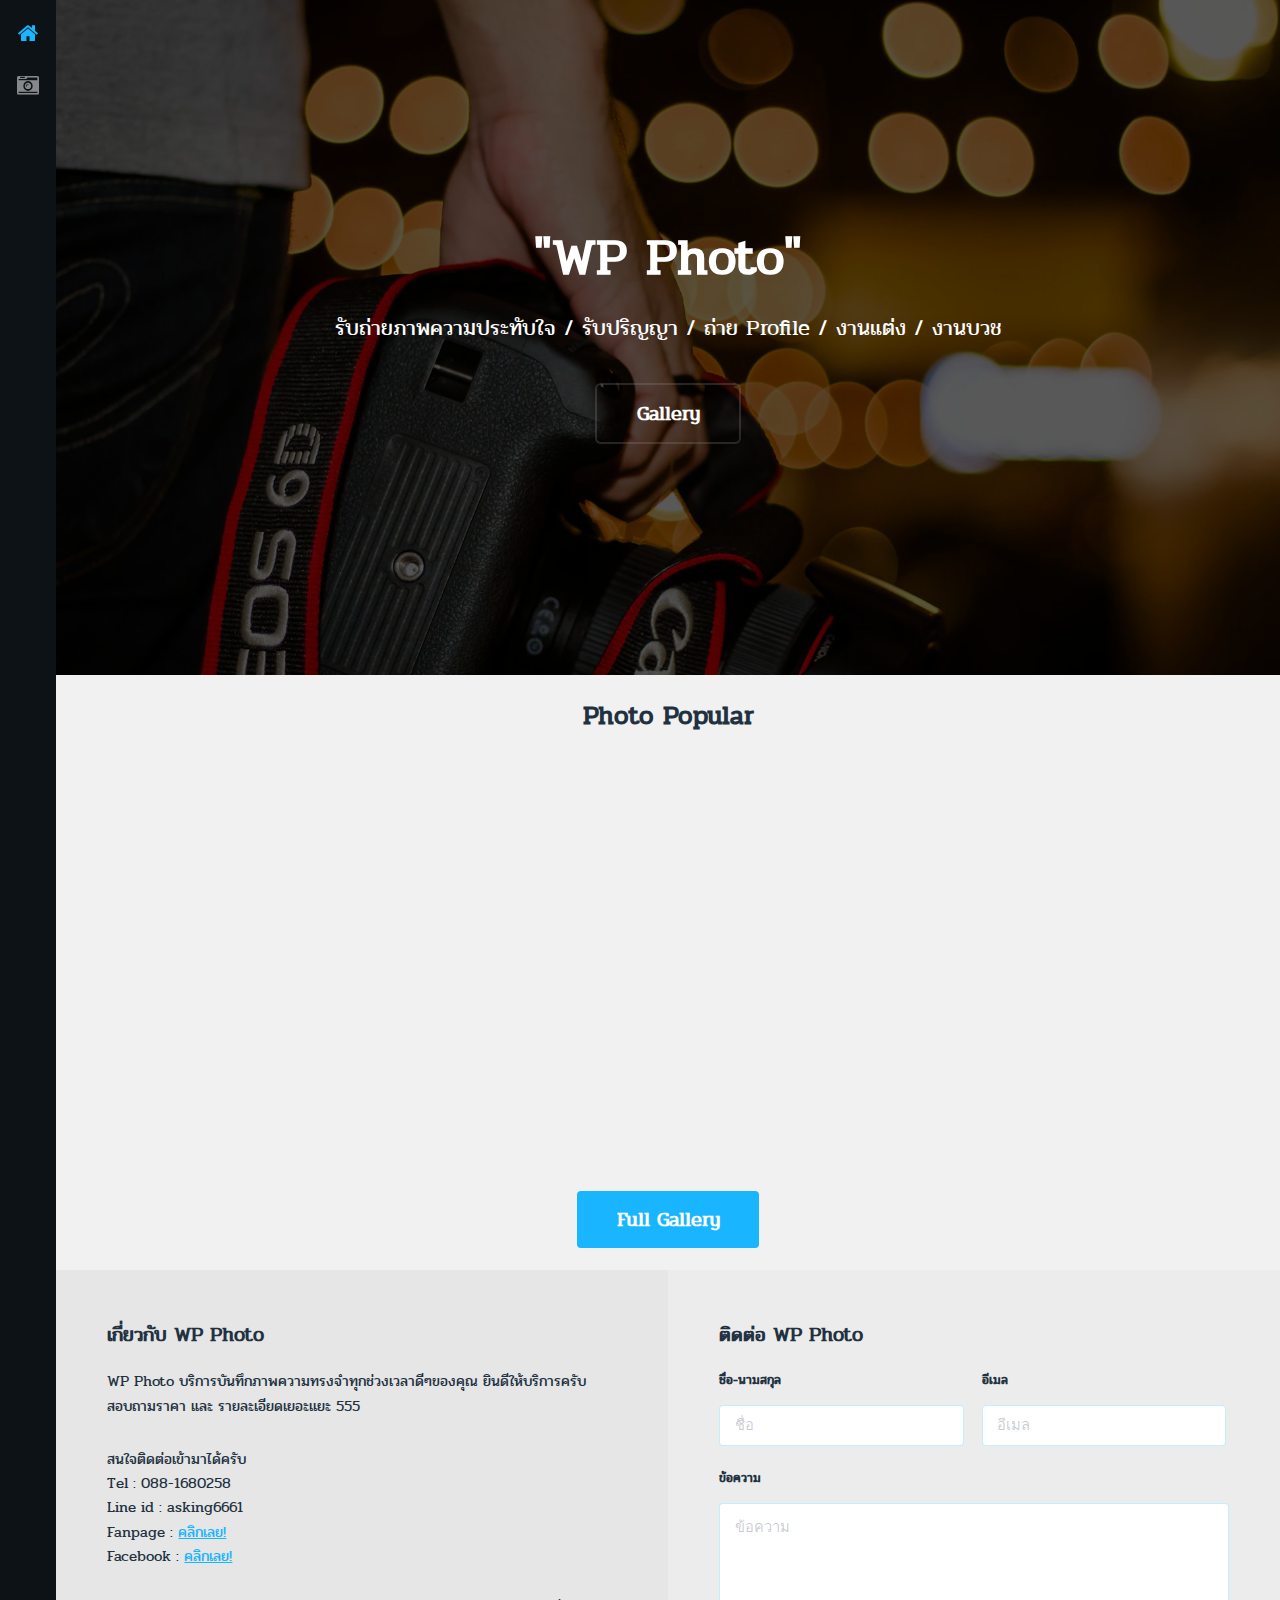
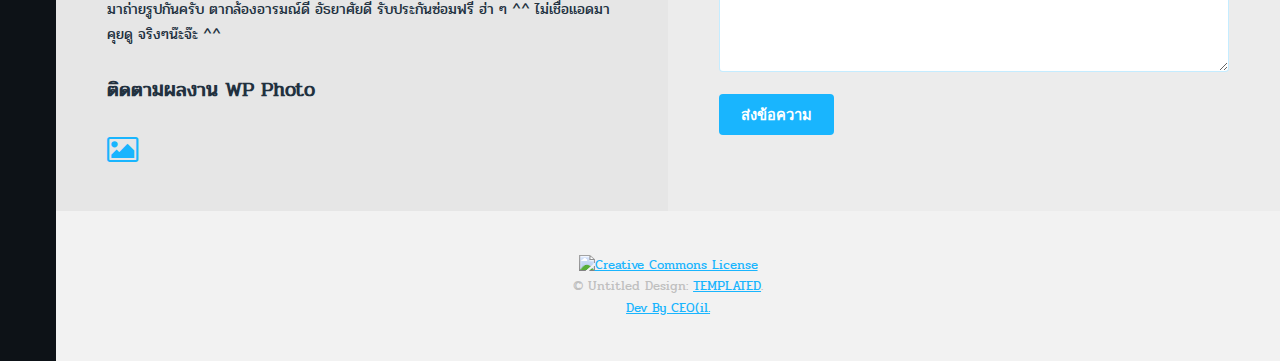
==== index.html @ 9287b694 "Update index.html" ====
<!DOCTYPE HTML>
<!--
	Snapshot by TEMPLATED
	templated.co @templatedco
	Released for free under the Creative Commons Attribution 3.0 license (templated.co/license)
	dev by CEO ikuds
-->
<html>
	<head>
		<title>WP Photo</title>
		<meta charset="utf-8" />
		<meta name="viewport" content="width=device-width, initial-scale=1" />
		<link rel="shortcut icon" href="images/favicon.ico" type="image/x-icon" />
		<link rel="stylesheet" href="assets/css/main.css" />
	</head>
	<body>
		<div class="page-wrap">

			<!-- Nav -->
				<nav id="nav">
					<ul>
						<li><a href="index.html" class="active"><span class="icon fa-home"></span></a></li>
						<li><a href="gallery.html"><span class="icon fa-camera-retro"></span></a></li>
					</ul>
				</nav>

			<!-- Main -->
				<section id="main">

					<!-- Banner -->
						<section id="banner">
							<div class="inner">
								<h1>"WP Photo"</h1>
								<p>รับถ่ายภาพความประทับใจ / รับปริญญา / ถ่าย Profile / งานแต่ง / งานบวช
								<!-- <a href="https://templated.co">TEMPLATED</a></p> -->
								<ul class="actions">
									<li><a href="#galleries" class="button alt scrolly big">Gallery</a></li>
								</ul>
							</div>
						</section>

					<!-- Gallery -->
						<section id="galleries">

							<!-- Photo Galleries -->
								<div class="gallery">
									<header class="special">
										<h2>Photo Popular</h2>
									</header>
									<div class="content">
										<div class="media">
											<a href="images/popular/1.jpg"><img src="images/popular/1.jpg" alt="" title="WP Photo." /></a>
										</div>
										<div class="media">
											<a href="images/popular/5.jpg"><img src="images/popular/5.jpg" alt="" title="WP Photo." /></a>
										</div>
										<div class="media">
											<a href="images/popular/3.jpg"><img src="images/popular/3.jpg" alt="" title="WP Photo." /></a>
										</div>
										<div class="media">
											<a href="images/popular/4.jpg"><img src="images/popular/4.jpg" alt="" title="WP Photo." /></a>
										</div>
										<div class="media">
											<a href="images/popular/9.jpg"><img src="images/popular/9.jpg" alt="" title="WP Photo." /></a>
										</div>
										<div class="media">
											<a href="images/popular/6.jpg"><img src="images/popular/6.jpg" alt="" title="WP Photo." /></a>
										</div>
										<div class="media">
											<a href="images/popular/7.jpg"><img src="images/popular/7.jpg" alt="" title="WP Photo." /></a>
										</div>
										<div class="media">
											<a href="images/popular/8.jpg"><img src="images/popular/8.jpg" alt="" title="WP Photo." /></a>
										</div>
										
									</div>
									<footer>
										<a href="gallery.html" class="button big">Full Gallery</a>
									</footer>
								</div>
						</section>

					<!-- Contact -->
						<section id="contact">
							<!-- Social -->
								<div class="social column">
									<h3>เกี่ยวกับ WP Photo</h3>
									<p>WP Photo บริการบันทึกภาพความทรงจำทุกช่วงเวลาดีๆของคุณ ยินดีให้บริการครับ สอบถามราคา และ รายละเอียดเยอะเเยะ 555 </p>
									<p>สนใจติดต่อเข้ามาได้ครับ 
										<br>Tel : 088-1680258 
										<br>Line id : asking6661
										<br>Fanpage : 
										<a href="https://web.facebook.com/wtsphoto"><span class="label">คลิกเลย!</span></a>
										<br>Facebook : 
										<a href="https://www.facebook.com/jakkrapong.wiwattansiL" ><span class="label">คลิกเลย!</span></a>
									</p>
									<p>มาถ่ายรูปกันครับ ตากล้องอารมณ์ดี อัธยาศัยดี รับประกันซ่อมฟรี ฮ่า ๆ ^^ ไม่เชื่อเเอดมาคุยดู จริงๆน๊ะจ๊ะ ^^</p>

									<h3>ติดตามผลงาน WP Photo</h3>
									<ul class="icons">
										<li><a href="http://www.pixnode.com/wtsphoto" class="icon fa-picture-o"><span class="label">pixnode</span></a></li>
									</ul>
								</div>

							<!-- Form -->
								<div class="column">
									<h3>ติดต่อ WP Photo</h3>
									<form action="#" method="post">
										<div class="field half first">
											<label for="name">ชื่อ-นามสกุล</label>
											<input name="name" id="name" type="text" placeholder="ชื่อ">
										</div>
										<div class="field half">
											<label for="email">อีเมล</label>
											<input name="email" id="email" type="email" placeholder="อีเมล">
										</div>
										<div class="field">
											<label for="message">ข้อความ</label>
											<textarea name="message" id="message" rows="6" placeholder="ข้อความ"></textarea>
										</div>
										<ul class="actions">
											<li><input value="ส่งข้อความ" class="button" type="submit"></li>
										</ul>
									</form>
								</div>

						</section>

					<!-- Footer -->
						<footer id="footer">
							<div class="copyright">
								<a rel="license" href="http://creativecommons.org/licenses/by/3.0/" class="license-button"><img alt="Creative Commons License" style="border-width:0" src="https://i.creativecommons.org/l/by/3.0/88x31.png"></a><br>
								&copy; Untitled Design: <a href="https://templated.co/">TEMPLATED</a>.
								<br>
								<a href="#">Dev By CEO(il<ud|S|)</a>.
							</div>
						</footer>
				</section>
		</div>

		<!-- Scripts -->
			<script src="assets/js/jquery.min.js"></script>
			<script src="assets/js/jquery.poptrox.min.js"></script>
			<script src="assets/js/jquery.scrolly.min.js"></script>
			<script src="assets/js/skel.min.js"></script>
			<script src="assets/js/util.js"></script>
			<script src="assets/js/main.js"></script>

	</body>
</html>
---- assets/css/main.css ----
@import url(font-awesome.min.css);
@import url("https://fonts.googleapis.com/css?family=Nunito+Sans:300,400,600");

/*
	Snapshot by TEMPLATED
	templated.co @templatedco
	Released for free under the Creative Commons Attribution 3.0 license (templated.co/license)
*/

/* Reset */
	
	@font-face {
	    font-family: 'pridibold';
	    src: url('pridi-bold-webfont.woff2') format('woff2'),
	         url('pridi-bold-webfont.woff') format('woff');
	    font-weight: normal;
	    font-style: normal;

	}

	@font-face {
	    font-family: 'pridiregular';
	    src: url('pridi-regular-webfont.woff2') format('woff2'),
	         url('pridi-regular-webfont.woff') format('woff');
	    font-weight: normal;
	    font-style: normal;

	}

	html, body, div, span, applet, object, iframe, h1, h2, h3, h4, h5, h6, p, blockquote, pre, a, abbr, acronym, address, big, cite, code, del, dfn, em, img, ins, kbd, q, s, samp, small, strike, strong, sub, sup, tt, var, b, u, i, center, dl, dt, dd, ol, ul, li, fieldset, form, label, legend, table, caption, tbody, tfoot, thead, tr, th, td, article, aside, canvas, details, embed, figure, figcaption, footer, header, hgroup, menu, nav, output, ruby, section, summary, time, mark, audio, video {
		margin: 0;
		padding: 0;
		border: 0;
		font-size: 100%;
		font: inherit;
		vertical-align: baseline;
		font-family: 'pridiregular';
	}

	article, aside, details, figcaption, figure, footer, header, hgroup, menu, nav, section {
		display: block;
	}

	body {
		line-height: 1;
	}

	ol, ul {
		list-style: none;
	}

	blockquote, q {
		quotes: none;
	}

	blockquote:before, blockquote:after, q:before, q:after {
		content: '';
		content: none;
	}

	table {
		border-collapse: collapse;
		border-spacing: 0;
	}

	body {
		-webkit-text-size-adjust: none;
	}

/* Box Model */

	*, *:before, *:after {
		-moz-box-sizing: border-box;
		-webkit-box-sizing: border-box;
		box-sizing: border-box;
	}

/* Basic */

	@-ms-viewport {
		width: device-width;
	}

	body {
		-ms-overflow-style: scrollbar;
	}

	@media screen and (max-width: 480px) {

		html, body {
			min-width: 320px;
		}

	}

	body {
		background: #fff;
	}

		body.is-loading *, body.is-loading *:before, body.is-loading *:after {
			-moz-animation: none !important;
			-webkit-animation: none !important;
			-ms-animation: none !important;
			animation: none !important;
			-moz-transition: none !important;
			-webkit-transition: none !important;
			-ms-transition: none !important;
			transition: none !important;
		}

/* Type */

	body {
		background-color: #fff;
		color: #22313F;
	}

	body, input, select, textarea {
		font-family: "Nunito Sans", Arial, Helvetica, sans-serif;
		font-size: 13pt;
		font-weight: 300;
		line-height: 1.65;
	}

		@media screen and (max-width: 1680px) {

			body, input, select, textarea {
				font-size: 11pt;
			}

		}

		@media screen and (max-width: 1280px) {

			body, input, select, textarea {
				font-size: 11pt;
			}

		}

		@media screen and (max-width: 980px) {

			body, input, select, textarea {
				font-size: 11pt;
			}

		}

		@media screen and (max-width: 736px) {

			body, input, select, textarea {
				font-size: 12pt;
			}

		}

		@media screen and (max-width: 480px) {

			body, input, select, textarea {
				font-size: 12pt;
			}

		}

	a {
		text-decoration: underline;
		color: #19B5FE;
	}

		a:hover {
			text-decoration: none;
			color: #019be3;
		}

	strong, b {
		font-weight: 700;
	}

	em, i {
		font-style: italic;
	}

	p {
		margin: 0 0 2em 0;
	}

	h1, h2, h3, h4, h5, h6 {
		font-weight: 700;
		line-height: 1.5;
		margin: 0 0 1em 0;
	}

		h1 a, h2 a, h3 a, h4 a, h5 a, h6 a {
			color: inherit;
			text-decoration: none;
		}

	h1 {
		font-size: 2em;
	}

		@media screen and (max-width: 480px) {

			h1 {
				font-size: 1.5em;
			}

		}

	h2 {
		font-size: 1.75em;
	}

		@media screen and (max-width: 480px) {

			h2 {
				font-size: 1.4em;
			}

		}

	h3 {
		font-size: 1.35em;
	}

	h4 {
		font-size: 1.1em;
	}

	h5 {
		font-size: 0.9em;
	}

	h6 {
		font-size: 0.7em;
	}

	sub {
		font-size: 0.8em;
		position: relative;
		top: 0.5em;
	}

	sup {
		font-size: 0.8em;
		position: relative;
		top: -0.5em;
	}

	blockquote {
		border-left: solid 4px;
		font-style: italic;
		margin: 0 0 2em 0;
		padding: 0.5em 0 0.5em 2em;
	}

	code {
		border-radius: 4px;
		border: solid 1px;
		font-family: "Courier New", monospace;
		font-size: 0.9em;
		margin: 0 0.25em;
		padding: 0.25em 0.65em;
	}

	pre {
		-webkit-overflow-scrolling: touch;
		font-family: "Courier New", monospace;
		font-size: 0.9em;
		margin: 0 0 2em 0;
	}

		pre code {
			display: block;
			line-height: 1.75;
			padding: 1em 1.5em;
			overflow-x: auto;
		}

	hr {
		border: 0;
		border-bottom: solid 1px;
		margin: 2em 0;
	}

		hr.major {
			margin: 3em 0;
		}

	.align-left {
		text-align: left;
	}

	.align-center {
		text-align: center;
	}

	.align-right {
		text-align: right;
	}

/* Box */

	.box {
		border-radius: 4px;
		border: solid 1px rgba(144, 144, 144, 0.25);
		margin-bottom: 2em;
		padding: 1.5em;
	}

		.box > :last-child,
		.box > :last-child > :last-child,
		.box > :last-child > :last-child > :last-child {
			margin-bottom: 0;
		}

		.box.alt {
			border: 0;
			border-radius: 0;
			padding: 0;
		}

/* Button */

	input[type="submit"],
	input[type="reset"],
	input[type="button"],
	button,
	.button {
		-moz-appearance: none;
		-webkit-appearance: none;
		-ms-appearance: none;
		appearance: none;
		-moz-transition: background-color 0.2s ease-in-out, color 0.2s ease-in-out;
		-webkit-transition: background-color 0.2s ease-in-out, color 0.2s ease-in-out;
		-ms-transition: background-color 0.2s ease-in-out, color 0.2s ease-in-out;
		transition: background-color 0.2s ease-in-out, color 0.2s ease-in-out;
		background: #19B5FE;
		color: #FFF;
		border-radius: 4px;
		border: 0;
		cursor: pointer;
		display: inline-block;
		font-weight: 700;
		height: 2.85em;
		line-height: 2.95em;
		padding: 0 1.5em;
		text-align: center;
		text-decoration: none;
		white-space: nowrap;
	}

		input[type="submit"].active,
		input[type="reset"].active,
		input[type="button"].active,
		button.active,
		.button.active {
			color: #FFF;
			background: #22313F;
		}

			input[type="submit"].active:hover,
			input[type="reset"].active:hover,
			input[type="button"].active:hover,
			button.active:hover,
			.button.active:hover {
				color: #FFF;
				background: #22313F;
			}

		input[type="submit"]:hover,
		input[type="reset"]:hover,
		input[type="button"]:hover,
		button:hover,
		.button:hover {
			color: #FFF;
			background: #019be3;
		}

		input[type="submit"].alt,
		input[type="reset"].alt,
		input[type="button"].alt,
		button.alt,
		.button.alt {
			background: none;
			box-shadow: 0 0 0 2px rgba(144, 144, 144, 0.25);
		}

			input[type="submit"].alt:hover,
			input[type="reset"].alt:hover,
			input[type="button"].alt:hover,
			button.alt:hover,
			.button.alt:hover {
				background: rgba(144, 144, 144, 0.075);
				box-shadow: 0 0 0 2px rgba(144, 144, 144, 0.25);
			}

		input[type="submit"].icon,
		input[type="reset"].icon,
		input[type="button"].icon,
		button.icon,
		.button.icon {
			padding-left: 1.35em;
		}

			input[type="submit"].icon:before,
			input[type="reset"].icon:before,
			input[type="button"].icon:before,
			button.icon:before,
			.button.icon:before {
				margin-right: 0.5em;
			}

		input[type="submit"].fit,
		input[type="reset"].fit,
		input[type="button"].fit,
		button.fit,
		.button.fit {
			display: block;
			margin: 0 0 1em 0;
			width: 100%;
		}

		input[type="submit"].small,
		input[type="reset"].small,
		input[type="button"].small,
		button.small,
		.button.small {
			font-size: 0.8em;
		}

		input[type="submit"].big,
		input[type="reset"].big,
		input[type="button"].big,
		button.big,
		.button.big {
			font-size: 1.35em;
			padding: 0 2em;
		}

		input[type="submit"].disabled, input[type="submit"]:disabled,
		input[type="reset"].disabled,
		input[type="reset"]:disabled,
		input[type="button"].disabled,
		input[type="button"]:disabled,
		button.disabled,
		button:disabled,
		.button.disabled,
		.button:disabled {
			-moz-pointer-events: none;
			-webkit-pointer-events: none;
			-ms-pointer-events: none;
			pointer-events: none;
			opacity: 0.25;
		}

		@media screen and (max-width: 480px) {

			input[type="submit"],
			input[type="reset"],
			input[type="button"],
			button,
			.button {
				padding: 0;
			}

		}

/* Contact */

	#contact {
		display: -ms-flexbox;
		-ms-flex-pack: justify;
		display: -moz-flex;
		display: -webkit-flex;
		display: -ms-flex;
		display: flex;
		-moz-flex-wrap: wrap;
		-webkit-flex-wrap: wrap;
		-ms-flex-wrap: wrap;
		flex-wrap: wrap;
		-moz-justify-content: space-between;
		-webkit-justify-content: space-between;
		-ms-justify-content: space-between;
		justify-content: space-between;
		background: #ececec;
	}

		#contact form {
			margin: 0;
		}

		#contact .icons {
			margin-bottom: 1em;
		}

		#contact .column {
			padding: 3.5em 0 1.5em 0;
			padding-left: 3.5em;
			padding-right: 3.5em;
			width: 50%;
		}

			#contact .column.social {
				background: #e6e6e6;
			}

			@media screen and (max-width: 980px) {

				#contact .column {
					padding: 2em 0 0.1em 0;
					padding-left: 2em;
					padding-right: 2em;
				}

			}

			@media screen and (max-width: 736px) {

				#contact .column {
					width: 100%;
				}

			}

			@media screen and (max-width: 480px) {

				#contact .column {
					padding: 1em 0 0.1em 0;
					padding-left: 1em;
					padding-right: 1em;
				}

			}

/* Form */

	form {
		margin: 0 0 2em 0;
	}

		form .field {
			margin-bottom: 1.5em;
		}

			form .field.half {
				display: inline-block;
				width: 48%;
			}

				form .field.half.first {
					margin-right: 2.5%;
				}

		@media screen and (max-width: 980px) {

			form .field.half {
				display: block;
				width: 100%;
			}

				form .field.half.first {
					margin-right: 0;
				}

		}

	label {
		display: block;
		font-size: 0.9em;
		font-weight: 700;
		margin: 0 0 1em 0;
	}

	input[type="text"],
	input[type="password"],
	input[type="email"],
	select,
	textarea {
		-moz-appearance: none;
		-webkit-appearance: none;
		-ms-appearance: none;
		appearance: none;
		border-radius: 4px;
		border: solid 1px rgba(25, 181, 254, 0.25);
		color: inherit;
		display: block;
		outline: 0;
		padding: 0 1em;
		text-decoration: none;
		width: 100%;
	}

		input[type="text"]:invalid,
		input[type="password"]:invalid,
		input[type="email"]:invalid,
		select:invalid,
		textarea:invalid {
			box-shadow: none;
		}

		input[type="text"]:active, input[type="text"]:focus,
		input[type="password"]:active,
		input[type="password"]:focus,
		input[type="email"]:active,
		input[type="email"]:focus,
		select:active,
		select:focus,
		textarea:active,
		textarea:focus {
			border: solid 1px #19B5FE;
		}

	.select-wrapper {
		text-decoration: none;
		display: block;
		position: relative;
	}

		.select-wrapper:before {
			-moz-osx-font-smoothing: grayscale;
			-webkit-font-smoothing: antialiased;
			font-family: FontAwesome;
			font-style: normal;
			font-weight: normal;
			text-transform: none !important;
		}

		.select-wrapper:before {
			content: '\f078';
			display: block;
			height: 2.75em;
			line-height: 2.75em;
			pointer-events: none;
			position: absolute;
			right: 0;
			text-align: center;
			top: 0;
			width: 2.75em;
		}

		.select-wrapper select::-ms-expand {
			display: none;
		}

	input[type="text"],
	input[type="password"],
	input[type="email"],
	select {
		height: 2.75em;
	}

	textarea {
		padding: 0.75em 1em;
	}

	input[type="checkbox"],
	input[type="radio"] {
		-moz-appearance: none;
		-webkit-appearance: none;
		-ms-appearance: none;
		appearance: none;
		display: block;
		float: left;
		margin-right: -2em;
		opacity: 0;
		width: 1em;
		z-index: -1;
	}

		input[type="checkbox"] + label,
		input[type="radio"] + label {
			text-decoration: none;
			cursor: pointer;
			display: inline-block;
			font-size: 1em;
			font-weight: 300;
			padding-left: 2.4em;
			padding-right: 0.75em;
			position: relative;
		}

			input[type="checkbox"] + label:before,
			input[type="radio"] + label:before {
				-moz-osx-font-smoothing: grayscale;
				-webkit-font-smoothing: antialiased;
				font-family: FontAwesome;
				font-style: normal;
				font-weight: normal;
				text-transform: none !important;
			}

			input[type="checkbox"] + label:before,
			input[type="radio"] + label:before {
				border-radius: 4px;
				border: solid 1px;
				content: '';
				display: inline-block;
				height: 1.65em;
				left: 0;
				line-height: 1.58125em;
				position: absolute;
				text-align: center;
				top: 0;
				width: 1.65em;
			}

		input[type="checkbox"]:checked + label:before,
		input[type="radio"]:checked + label:before {
			content: '\f00c';
		}

	input[type="checkbox"] + label:before {
		border-radius: 4px;
	}

	input[type="radio"] + label:before {
		border-radius: 100%;
	}

	::-webkit-input-placeholder {
		opacity: 1.0;
		color: rgba(34, 49, 63, 0.25);
	}

	:-moz-placeholder {
		opacity: 1.0;
		color: rgba(34, 49, 63, 0.25);
	}

	::-moz-placeholder {
		opacity: 1.0;
		color: rgba(34, 49, 63, 0.25);
	}

	:-ms-input-placeholder {
		opacity: 1.0;
		color: rgba(34, 49, 63, 0.25);
	}

	.formerize-placeholder {
		opacity: 1.0;
		color: rgba(34, 49, 63, 0.25);
	}

/* Gallery */

	@-moz-keyframes gallery {
		100% {
			opacity: 1;		}
	}

	@-webkit-keyframes gallery {
		100% {
			opacity: 1;		}
	}

	@-ms-keyframes gallery {
		100% {
			opacity: 1;		}
	}

	@keyframes gallery {
		100% {
			opacity: 1;		}
	}

	.gallery {
		padding-top: 1.5em;
		padding-bottom: 1.5em;
		position: relative;
		overflow: hidden;
		min-height: 37em;
	}

		@media screen and (max-width: 980px) {

			.gallery {
				padding: 2em;
				min-height: 20em;
			}

				.gallery header h2 {
					margin-bottom: 1em;
				}

		}

		@media screen and (max-width: 480px) {

			.gallery {
				padding: 1em;
			}

		}

		.gallery header {
			display: -ms-flexbox;
			-ms-flex-pack: justify;
			display: -moz-flex;
			display: -webkit-flex;
			display: -ms-flex;
			display: flex;
			-moz-flex-wrap: wrap;
			-webkit-flex-wrap: wrap;
			-ms-flex-wrap: wrap;
			flex-wrap: wrap;
			-moz-justify-content: space-between;
			-webkit-justify-content: space-between;
			-ms-justify-content: space-between;
			justify-content: space-between;
		}

			.gallery header.special {
				-moz-justify-content: center;
				-webkit-justify-content: center;
				-ms-justify-content: center;
				justify-content: center;
			}

			@media screen and (max-width: 736px) {

				.gallery header {
					display: block;
				}

			}

			@media screen and (max-width: 480px) {

				.gallery header h2 {
					margin-bottom: .5em;
				}

			}

		.gallery footer {
			text-align: center;
			margin-top: 1.5em;
		}

		.gallery .content {
			display: -ms-flexbox;
			display: -moz-flex;
			display: -webkit-flex;
			display: -ms-flex;
			display: flex;
			-moz-flex-wrap: wrap;
			-webkit-flex-wrap: wrap;
			-ms-flex-wrap: wrap;
			flex-wrap: wrap;
			-moz-justify-content: -moz-flex-start;
			-webkit-justify-content: -webkit-flex-start;
			-ms-justify-content: -ms-flex-start;
			justify-content: flex-start;
		}

			.gallery .content .media {
				-moz-animation: gallery 0.75s ease-out 0.4s forwards;
				-webkit-animation: gallery 0.75s ease-out 0.4s forwards;
				-ms-animation: gallery 0.75s ease-out 0.4s forwards;
				animation: gallery 0.75s ease-out 0.4s forwards;
				margin-bottom: 0;
				overflow: hidden;
				opacity: 0;
				position: relative;
				width: 25%;
			}

				.gallery .content .media a {
					display: block;
				}

				.gallery .content .media img {
					-moz-transition: -moz-transform 0.2s ease-in-out;
					-webkit-transition: -webkit-transform 0.2s ease-in-out;
					-ms-transition: -ms-transform 0.2s ease-in-out;
					transition: transform 0.2s ease-in-out;
					max-width: 100%;
					height: auto;
					vertical-align: middle;
				}

				.gallery .content .media:hover img {
					-moz-transform: scale(1.075);
					-webkit-transform: scale(1.075);
					-ms-transform: scale(1.075);
					transform: scale(1.075);
				}

				@media screen and (max-width: 736px) {

					.gallery .content .media {
						width: 50%;
					}

				}

				@media screen and (max-width: 480px) {

					.gallery .content .media {
						width: 100%;
					}

				}

/* Icon */

	.icon {
		text-decoration: none;
		border-bottom: none;
		position: relative;
	}

		.icon:before {
			-moz-osx-font-smoothing: grayscale;
			-webkit-font-smoothing: antialiased;
			font-family: FontAwesome;
			font-style: normal;
			font-weight: normal;
			text-transform: none !important;
		}

		.icon > .label {
			display: none;
		}

/* Image */

	.image {
		border: 0;
		display: inline-block;
		position: relative;
	}

		.image img {
			display: block;
		}

		.image.left, .image.right {
			max-width: 40%;
		}

			.image.left img, .image.right img {
				width: 100%;
			}

			@media screen and (max-width: 480px) {

				.image.left, .image.right {
					max-width: 100%;
					width: 100%;
				}

			}

		.image.left {
			float: left;
			margin: 0 1.5em 1em 0;
			top: 0.25em;
		}

			@media screen and (max-width: 480px) {

				.image.left {
					float: none;
					margin: 0 0 1em 0;
				}

			}

		.image.right {
			float: right;
			margin: 0 0 1em 1.5em;
			top: 0.25em;
		}

			@media screen and (max-width: 480px) {

				.image.right {
					float: none;
					margin: 0 0 1em 0;
				}

			}

		.image.fit {
			display: block;
			margin: 0 0 2em 0;
			width: 100%;
		}

			.image.fit img {
				width: 100%;
			}

		.image.special {
			border: solid 1px rgba(144, 144, 144, 0.25);
			padding: 1em;
		}

		.image.main {
			display: block;
			margin: 0 0 3em 0;
			width: 100%;
		}

			.image.main img {
				width: 100%;
			}

/* List */

	ol {
		list-style: decimal;
		margin: 0 0 2em 0;
		padding-left: 1.25em;
	}

		ol li {
			padding-left: 0.25em;
		}

	ul {
		list-style: disc;
		margin: 0 0 2em 0;
		padding-left: 1em;
	}

		ul li {
			padding-left: 0.5em;
		}

		ul.alt {
			list-style: none;
			padding-left: 0;
		}

			ul.alt li {
				border-top: solid 1px;
				padding: 0.5em 0;
			}

				ul.alt li:first-child {
					border-top: 0;
					padding-top: 0;
				}

		ul.tabs {
			list-style: none;
			padding-left: 0;
		}

			ul.tabs li {
				display: inline-block;
			}

				ul.tabs li:first-child {
					padding: 0;
				}

				@media screen and (max-width: 736px) {

					ul.tabs li {
						display: block;
						margin: 0 0 .25em 0;
						padding: 0;
					}

						ul.tabs li .button {
							width: 100%;
						}

				}

			@media screen and (max-width: 480px) {

				ul.tabs {
					margin-bottom: 1em;
				}

			}

		ul.icons {
			cursor: default;
			list-style: none;
			padding-left: 0;
		}

			ul.icons li {
				display: inline-block;
				padding: 0 1em 0 0;
			}

				ul.icons li:last-child {
					padding-right: 0;
				}

				ul.icons li .icon:before {
					font-size: 2em;
				}

		ul.actions {
			cursor: default;
			list-style: none;
			padding-left: 0;
		}

			ul.actions li {
				display: inline-block;
				padding: 0 1em 0 0;
				vertical-align: middle;
			}

				ul.actions li:last-child {
					padding-right: 0;
				}

			ul.actions.small li {
				padding: 0 0.5em 0 0;
			}

			ul.actions.vertical li {
				display: block;
				padding: 1em 0 0 0;
			}

				ul.actions.vertical li:first-child {
					padding-top: 0;
				}

				ul.actions.vertical li > * {
					margin-bottom: 0;
				}

			ul.actions.vertical.small li {
				padding: 0.5em 0 0 0;
			}

				ul.actions.vertical.small li:first-child {
					padding-top: 0;
				}

			ul.actions.fit {
				display: table;
				margin-left: -1em;
				padding: 0;
				table-layout: fixed;
				width: calc(100% + 1em);
			}

				ul.actions.fit li {
					display: table-cell;
					padding: 0 0 0 1em;
				}

					ul.actions.fit li > * {
						margin-bottom: 0;
					}

				ul.actions.fit.small {
					margin-left: -0.5em;
					width: calc(100% + 0.5em);
				}

					ul.actions.fit.small li {
						padding: 0 0 0 0.5em;
					}

			@media screen and (max-width: 480px) {

				ul.actions {
					margin: 0 0 2em 0;
				}

					ul.actions li {
						padding: 1em 0 0 0;
						display: block;
						text-align: center;
						width: 100%;
					}

						ul.actions li:first-child {
							padding-top: 0;
						}

						ul.actions li > * {
							width: 100%;
							margin: 0 !important;
						}

							ul.actions li > *.icon:before {
								margin-left: -2em;
							}

					ul.actions.small li {
						padding: 0.5em 0 0 0;
					}

						ul.actions.small li:first-child {
							padding-top: 0;
						}

			}

	dl {
		margin: 0 0 2em 0;
	}

		dl dt {
			display: block;
			font-weight: 700;
			margin: 0 0 1em 0;
		}

		dl dd {
			margin-left: 2em;
		}

/* Section/Article */

	section.special, article.special {
		text-align: center;
	}

	section .inner, article .inner {
		padding: 3.5em 0 1.5em 0;
		padding-left: 3.5em;
		padding-right: 3.5em;
	}

		@media screen and (max-width: 980px) {

			section .inner, article .inner {
				padding: 2em 0 0.1em 0;
				padding-right: 2em;
				padding-left: 2em;
			}

		}

		@media screen and (max-width: 480px) {

			section .inner, article .inner {
				padding: 1em 0 0.1em 0;
				padding-right: 1em;
				padding-left: 1em;
			}

		}

	section .columns, article .columns {
		display: -ms-flexbox;
		display: -moz-flex;
		display: -webkit-flex;
		display: -ms-flex;
		display: flex;
		-moz-flex-wrap: wrap;
		-webkit-flex-wrap: wrap;
		-ms-flex-wrap: wrap;
		flex-wrap: wrap;
		-moz-justify-content: space-between;
		-webkit-justify-content: space-between;
		-ms-justify-content: space-between;
		justify-content: space-between;
	}

		section .columns.double .column, article .columns.double .column {
			width: 48%;
		}

			@media screen and (max-width: 980px) {

				section .columns.double .column, article .columns.double .column {
					width: 100%;
				}

			}

	header p {
		position: relative;
		margin: 0 0 1.5em 0;
	}

	header h2 + p {
		font-size: 1.25em;
		margin-top: -1em;
	}

	header h3 + p {
		font-size: 1.1em;
		margin-top: -0.8em;
	}

	header h4 + p,
	header h5 + p,
	header h6 + p {
		font-size: 0.9em;
		margin-top: -0.6em;
	}

/* Table */

	.table-wrapper {
		-webkit-overflow-scrolling: touch;
		overflow-x: auto;
	}

	table {
		margin: 0 0 2em 0;
		width: 100%;
	}

		table tbody tr {
			border: solid 1px;
			border-left: 0;
			border-right: 0;
		}

		table td {
			padding: 0.75em 0.75em;
		}

		table th {
			font-size: 0.9em;
			font-weight: 700;
			padding: 0 0.75em 0.75em 0.75em;
			text-align: left;
		}

		table thead {
			border-bottom: solid 2px;
		}

		table tfoot {
			border-top: solid 2px;
		}

		table.alt {
			border-collapse: separate;
		}

			table.alt tbody tr td {
				border: solid 1px;
				border-left-width: 0;
				border-top-width: 0;
			}

				table.alt tbody tr td:first-child {
					border-left-width: 1px;
				}

			table.alt tbody tr:first-child td {
				border-top-width: 1px;
			}

			table.alt thead {
				border-bottom: 0;
			}

			table.alt tfoot {
				border-top: 0;
			}

/* Wrapper */

	.page-wrap {
		display: -ms-flexbox;
		display: -moz-flex;
		display: -webkit-flex;
		display: -ms-flex;
		display: flex;
		-moz-flex-wrap: nowrap;
		-webkit-flex-wrap: nowrap;
		-ms-flex-wrap: nowrap;
		flex-wrap: nowrap;
		-moz-justify-content: -moz-flex-start;
		-webkit-justify-content: -webkit-flex-start;
		-ms-justify-content: -ms-flex-start;
		justify-content: flex-start;
	}

	.wrapper {
		position: relative;
	}

		.wrapper > .inner {
			margin: 0 auto;
			width: 60em;
		}

		@media screen and (max-width: 1280px) {

			.wrapper > .inner {
				width: 65em;
			}

		}

		@media screen and (max-width: 980px) {

			.wrapper > .inner {
				width: 100%;
			}

		}

/* Header */

	#header {
		font-weight: 700;
	}

/* Menu */

	#nav {
		background: #0d1217;
		z-index: 10002;
		position: relative;
		width: 4em;
	}

		#nav ul {
			list-style: none;
			margin: 0;
			padding: 0;
			position: fixed;
			top: 1em;
			left: 0;
		}

			#nav ul li {
				padding: 0;
				width: 3.75em;
				text-align: Center;
				margin-bottom: 1em;
			}

				#nav ul li a {
					color: rgba(255, 255, 255, 0.5);
					text-decoration: none;
					font-size: 1.5em;
				}

					#nav ul li a:hover {
						color: white;
					}

					#nav ul li a.active {
						color: #19B5FE;
					}

				@media screen and (max-width: 736px) {

					#nav ul li {
						width: 3.4em;
					}

				}

/* Banner */

	body.is-loading #banner > .inner {
		opacity: 0;
		-moz-transform: translateY(1em);
		-webkit-transform: translateY(1em);
		-ms-transform: translateY(1em);
		transform: translateY(1em);
	}

	#banner {
		display: -ms-flexbox;
		-ms-flex-pack: center;
		-ms-flex-align: center;
		padding: 8em 0 6em 0;
		-moz-align-items: center;
		-webkit-align-items: center;
		-ms-align-items: center;
		align-items: center;
		display: -moz-flex;
		display: -webkit-flex;
		display: -ms-flex;
		display: flex;
		-moz-justify-content: center;
		-webkit-justify-content: center;
		-ms-justify-content: center;
		justify-content: center;
		min-height: 75vh;
		height: 75vh;
		position: relative;
		background: #000;
		background-image: url(../../images/banner2.jpg);
		background-size: cover;
		background-attachment: fixed;
		background-repeat: no-repeat;
		background-position: center;
		text-align: center;
		color: #FFF;
	}

		#banner:before {
			-moz-transition: opacity 3s ease;
			-webkit-transition: opacity 3s ease;
			-ms-transition: opacity 3s ease;
			transition: opacity 3s ease;
			-moz-transition-delay: 0.25s;
			-webkit-transition-delay: 0.25s;
			-ms-transition-delay: 0.25s;
			transition-delay: 0.25s;
			content: '';
			display: block;
			background-color: #000;
			height: 100%;
			left: 0;
			opacity: 0.65;
			position: absolute;
			top: 0;
			width: 100%;
			z-index: 1;
		}

		#banner .inner {
			-moz-transform: none;
			-webkit-transform: none;
			-ms-transform: none;
			transform: none;
			-moz-transition: opacity 1s ease, transform 1s ease;
			-webkit-transition: opacity 1s ease, transform 1s ease;
			-ms-transition: opacity 1s ease, transform 1s ease;
			transition: opacity 1s ease, transform 1s ease;
			position: relative;
			opacity: 1;
			z-index: 3;
			padding: 0 2em;
		}

		#banner h1 {
			font-size: 4em;
			line-height: 1em;
			margin: 0 0 0.5em 0;
			padding: 0;
			color: #FFF;
		}

		#banner p {
			font-size: 1.5em;
			margin-bottom: 1.75em;
		}

		#banner a {
			color: #FFF;
			text-decoration: none;
		}

		@media screen and (max-width: 1280px) {

			#banner h1 {
				font-size: 3.5em;
			}

		}

		@media screen and (max-width: 736px) {

			#banner {
				background-attachment: scroll;
			}

				#banner h1 {
					font-size: 2.25em;
				}

				#banner p {
					font-size: 1.25em;
				}

		}

/* Main */

	#main {
		background: #f1f1f1;
		width: 100%;
	}

		#main #header {
			background: #e6e6e6;
			padding: 1.15em 3.5em;
			text-align: right;
		}

			#main #header h1 {
				margin: 0;
				font-size: 1em;
			}

			@media screen and (max-width: 980px) {

				#main #header {
					padding: 1.15em 2em;
				}

			}

			@media screen and (max-width: 736px) {

				#main #header {
					text-align: center;
				}

			}

/* Footer */

	#footer {
		padding: 3em 0 1em 0;
		background: #f2f2f2;
	}

		#footer .copyright {
			color: #bfbfbf;
			font-size: 0.9em;
			margin: 0 0 2em 0;
			padding: 0 1em;
			text-align: center;
		}

		@media screen and (max-width: 736px) {

			#footer {
				padding: 3em 0 1em 0;
			}

		}
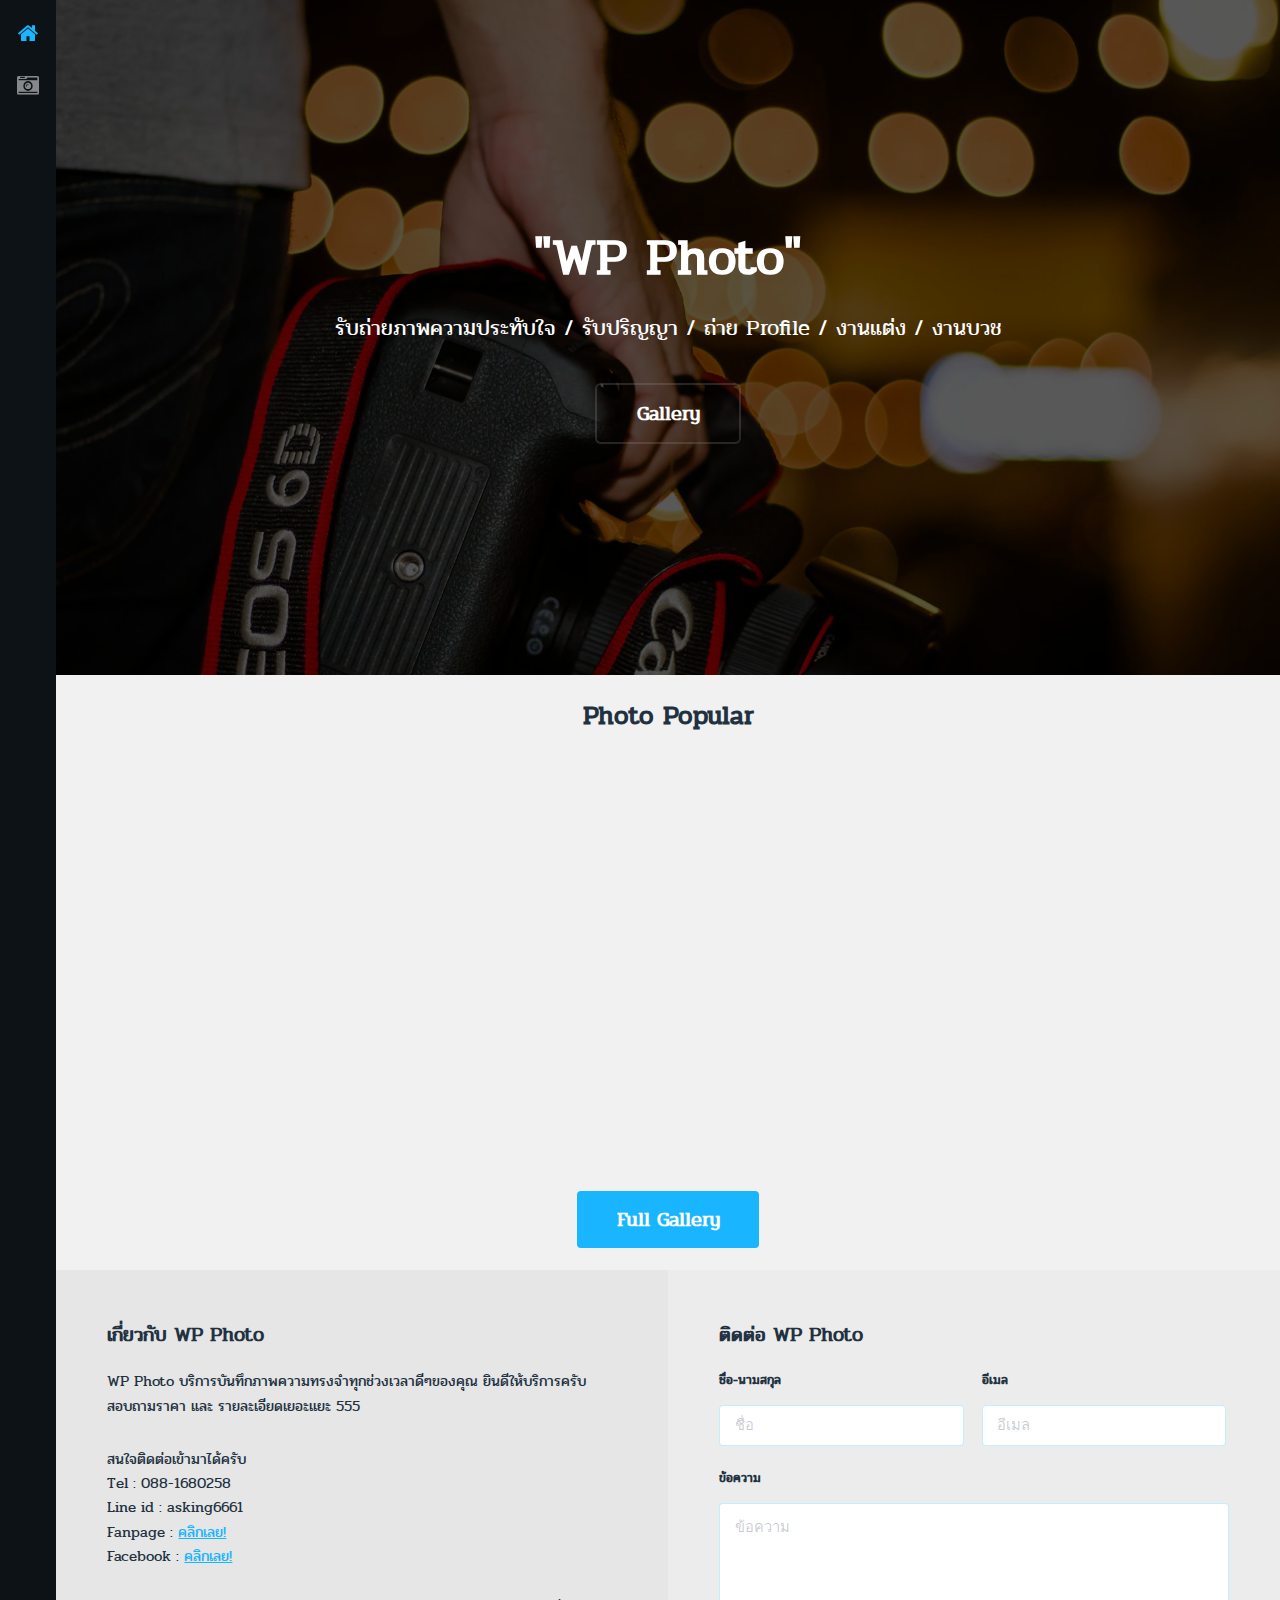
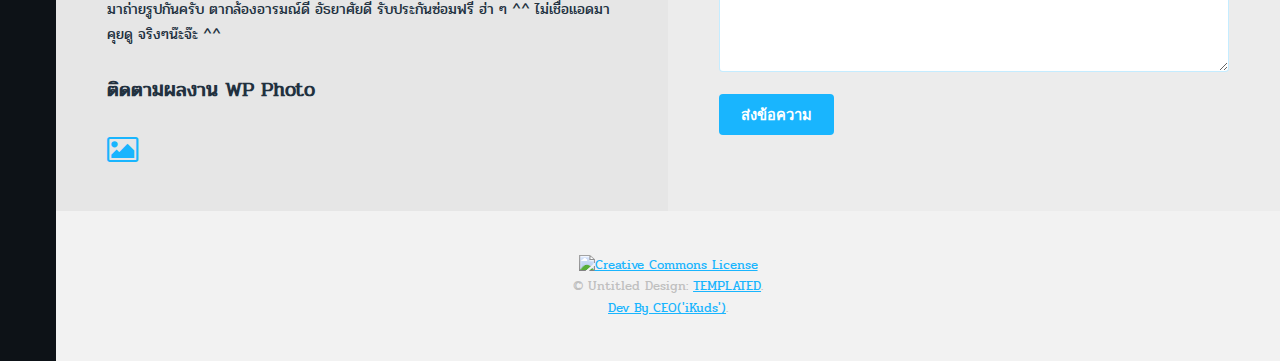
==== commit 02d378ed: "Update index.html" ====
--- a/index.html
+++ b/index.html
@@ -132,7 +132,7 @@
 								<a rel="license" href="http://creativecommons.org/licenses/by/3.0/" class="license-button"><img alt="Creative Commons License" style="border-width:0" src="https://i.creativecommons.org/l/by/3.0/88x31.png"></a><br>
 								&copy; Untitled Design: <a href="https://templated.co/">TEMPLATED</a>.
 								<br>
-								<a href="#">Dev By CEO(il<ud|S|)</a>.
+								<a href="#">Dev By CEO('iKuds')</a>.
 							</div>
 						</footer>
 				</section>
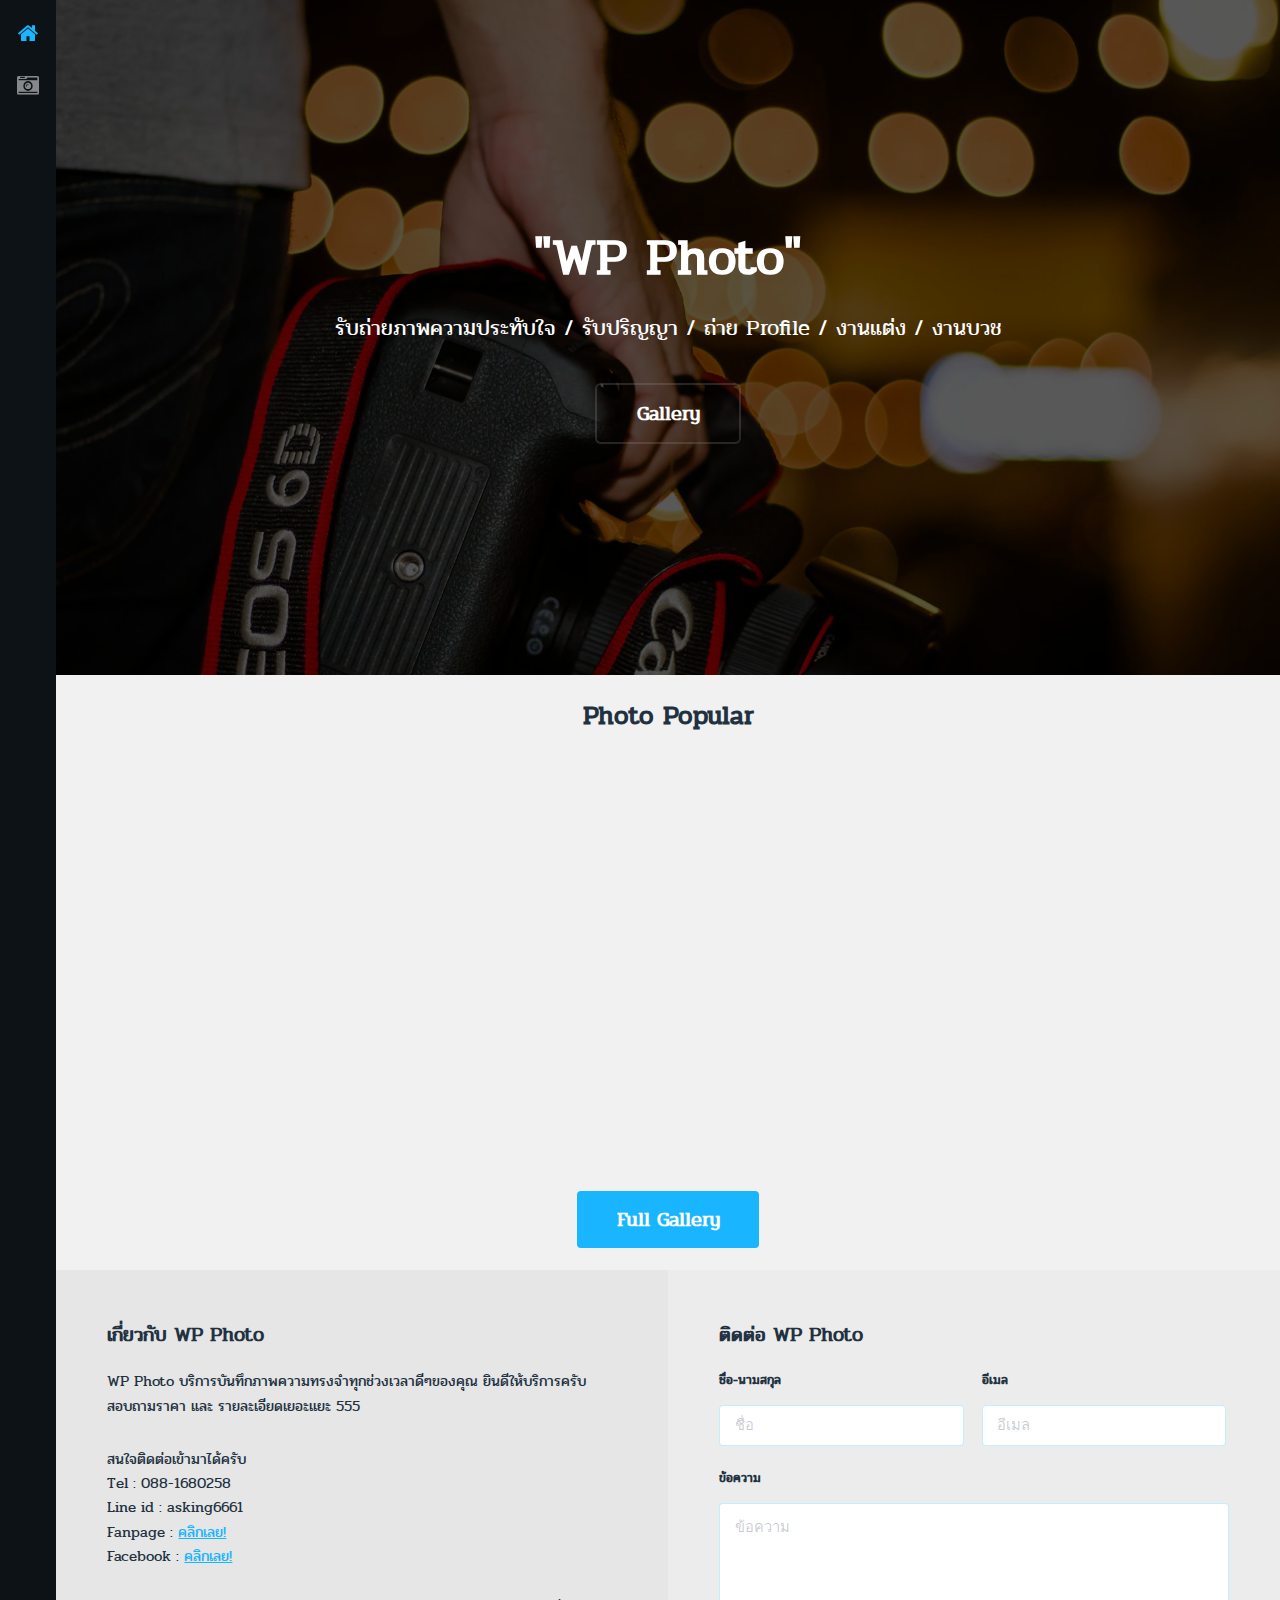
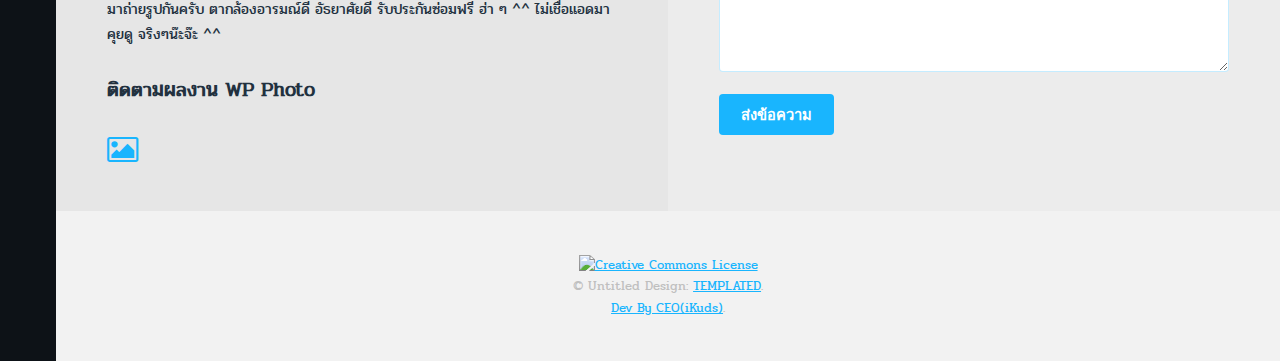
==== commit 66008208: "Update index.html" ====
--- a/index.html
+++ b/index.html
@@ -132,7 +132,7 @@
 								<a rel="license" href="http://creativecommons.org/licenses/by/3.0/" class="license-button"><img alt="Creative Commons License" style="border-width:0" src="https://i.creativecommons.org/l/by/3.0/88x31.png"></a><br>
 								&copy; Untitled Design: <a href="https://templated.co/">TEMPLATED</a>.
 								<br>
-								<a href="#">Dev By CEO('iKuds')</a>.
+								<a href="#">Dev By CEO(iKuds)</a>.
 							</div>
 						</footer>
 				</section>
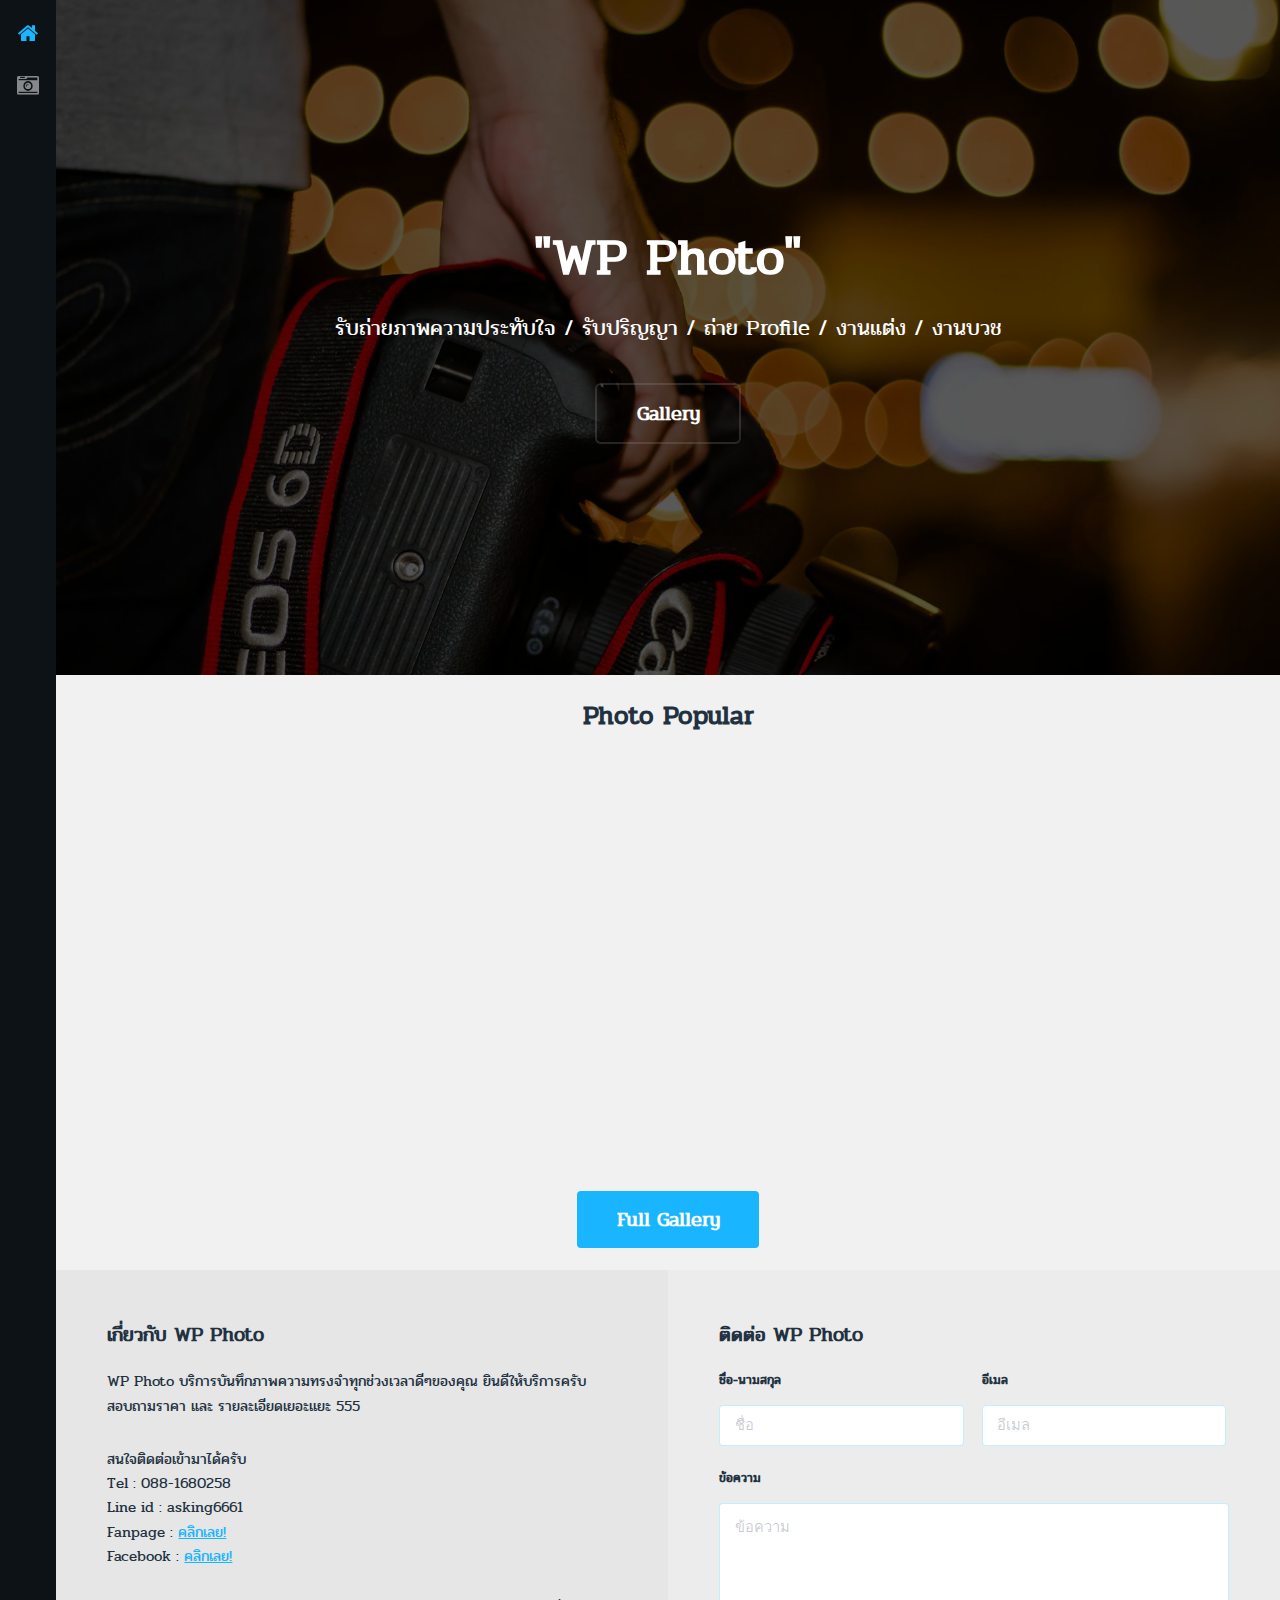
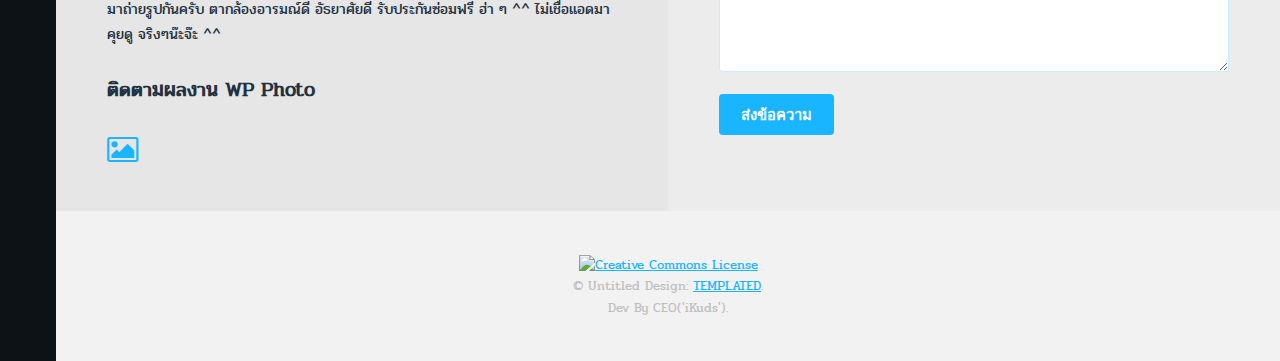
==== commit 1c63d105: "asd" ====
--- a/index.html
+++ b/index.html
@@ -132,7 +132,7 @@
 								<a rel="license" href="http://creativecommons.org/licenses/by/3.0/" class="license-button"><img alt="Creative Commons License" style="border-width:0" src="https://i.creativecommons.org/l/by/3.0/88x31.png"></a><br>
 								&copy; Untitled Design: <a href="https://templated.co/">TEMPLATED</a>.
 								<br>
-								<a href="#">Dev By CEO(iKuds)</a>.
+								<span>Dev By CEO('iKuds').</span>
 							</div>
 						</footer>
 				</section>
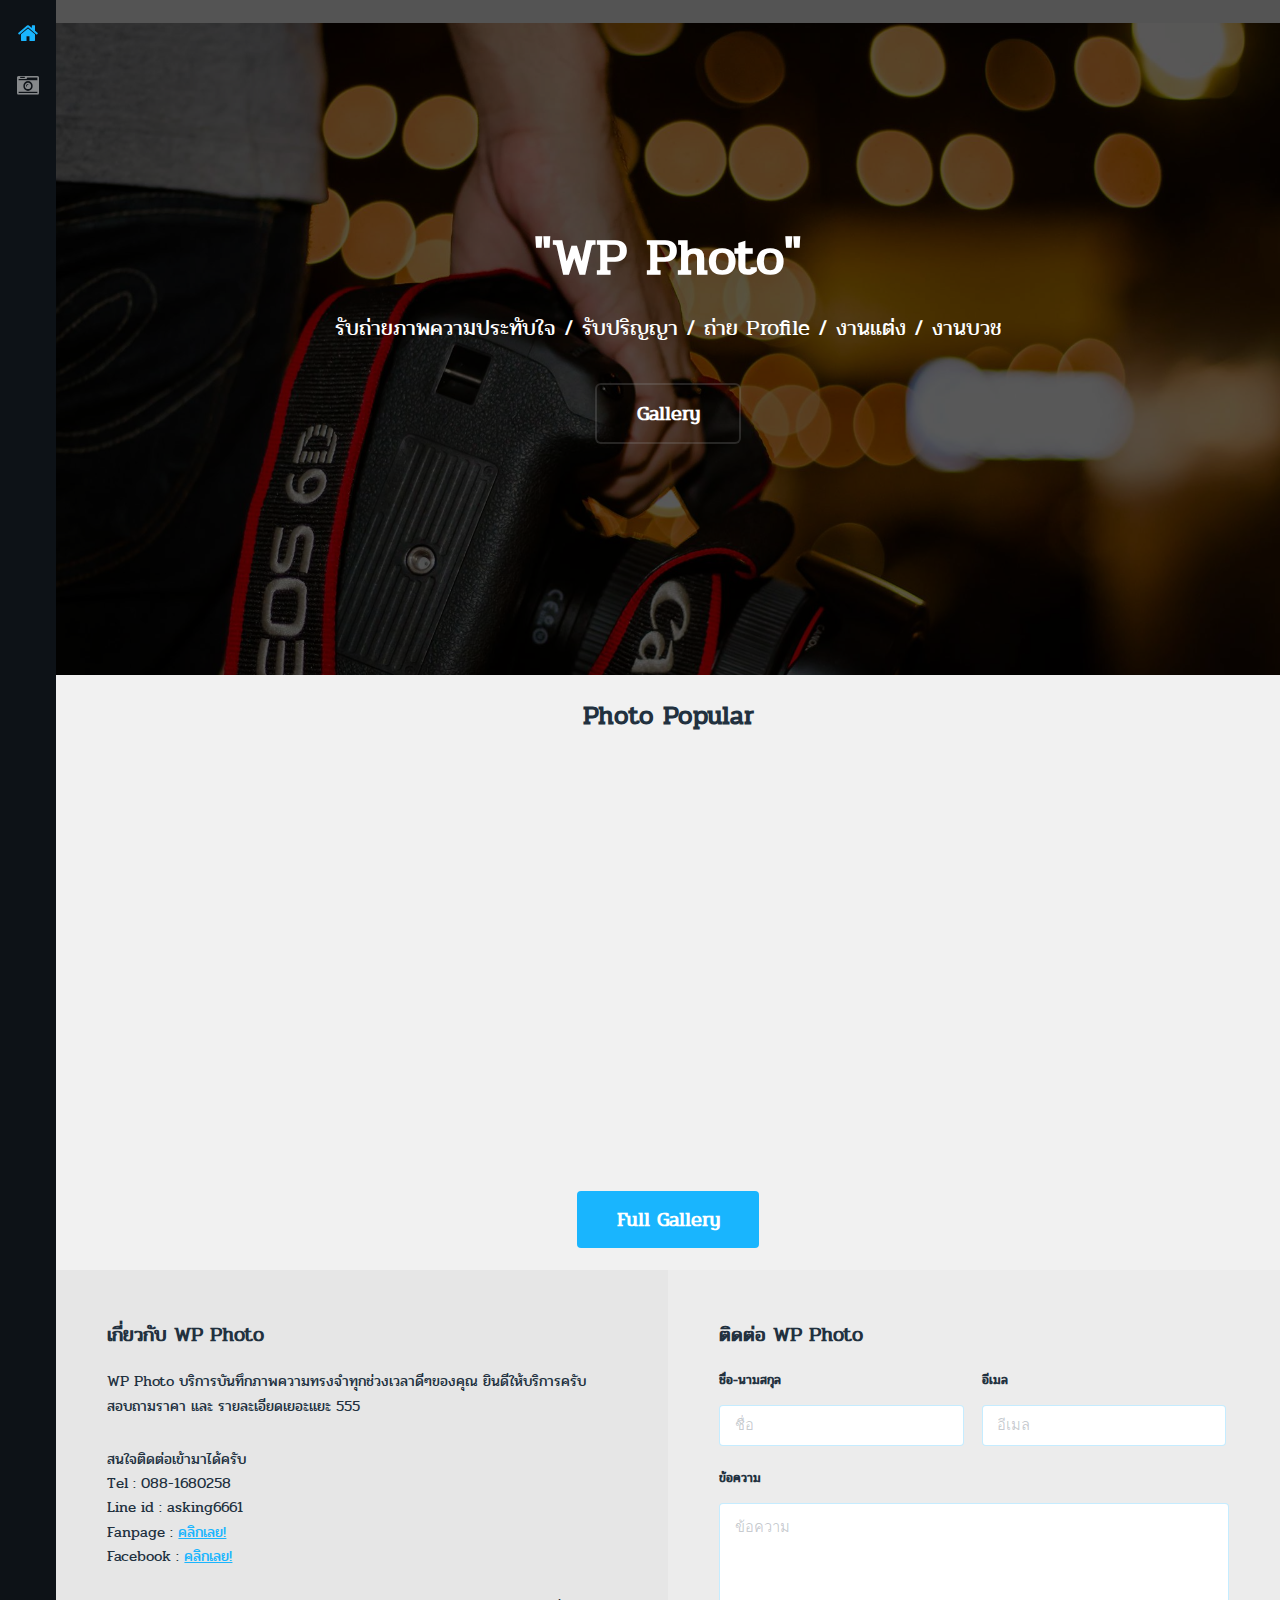
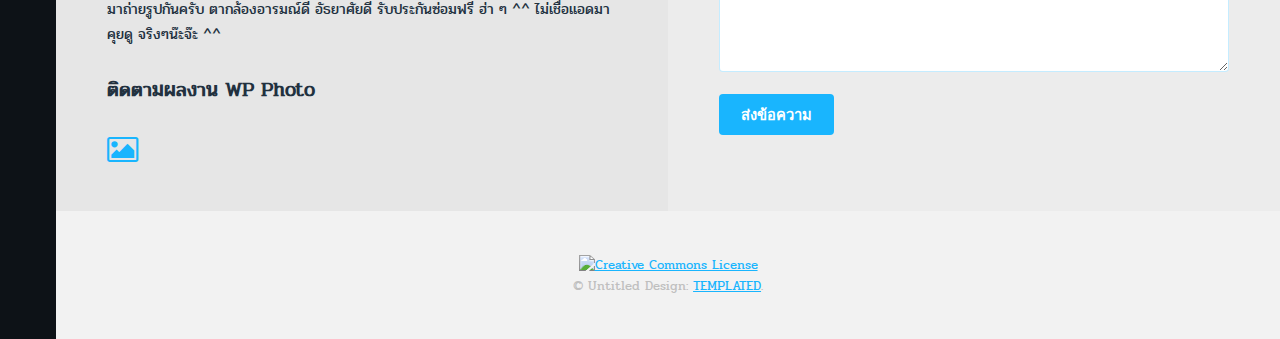
==== commit 90380df8: "Update index.html" ====
--- a/index.html
+++ b/index.html
@@ -3,7 +3,6 @@
 	Snapshot by TEMPLATED
 	templated.co @templatedco
 	Released for free under the Creative Commons Attribution 3.0 license (templated.co/license)
-	dev by CEO ikuds
 -->
 <html>
 	<head>
@@ -28,7 +27,7 @@
 				<section id="main">
 
 					<!-- Banner -->
-						<section id="banner">
+						<section id="banner" class="back">
 							<div class="inner">
 								<h1>"WP Photo"</h1>
 								<p>รับถ่ายภาพความประทับใจ / รับปริญญา / ถ่าย Profile / งานแต่ง / งานบวช
@@ -131,8 +130,6 @@
 							<div class="copyright">
 								<a rel="license" href="http://creativecommons.org/licenses/by/3.0/" class="license-button"><img alt="Creative Commons License" style="border-width:0" src="https://i.creativecommons.org/l/by/3.0/88x31.png"></a><br>
 								&copy; Untitled Design: <a href="https://templated.co/">TEMPLATED</a>.
-								<br>
-								<span>Dev By CEO('iKuds').</span>
 							</div>
 						</footer>
 				</section>
@@ -146,5 +143,6 @@
 			<script src="assets/js/util.js"></script>
 			<script src="assets/js/main.js"></script>
 
+			
 	</body>
 </html>
--- a/assets/css/main.css
+++ b/assets/css/main.css
@@ -1460,12 +1460,30 @@
 
 /* Banner */
 
+/* Standard syntax */
+@keyframes example {
+    0%   {background-size: 100%;}
+    100% {background-size: 115%;}
+}
+
 	body.is-loading #banner > .inner {
 		opacity: 0;
 		-moz-transform: translateY(1em);
 		-webkit-transform: translateY(1em);
 		-ms-transform: translateY(1em);
 		transform: translateY(1em);
+	}
+
+	.back{
+		background-image: url(../../images/banner2.jpg);
+		 background-repeat: no-repeat;
+	    background-attachment: fixed;
+	    background-position: center; 
+	    background-size: 100%;
+	    animation: example 15s infinite;
+    	animation-direction: alternate;
+    	animation-delay: 0.25s;
+
 	}
 
 	#banner {
@@ -1488,12 +1506,6 @@
 		min-height: 75vh;
 		height: 75vh;
 		position: relative;
-		background: #000;
-		background-image: url(../../images/banner2.jpg);
-		background-size: cover;
-		background-attachment: fixed;
-		background-repeat: no-repeat;
-		background-position: center;
 		text-align: center;
 		color: #FFF;
 	}
@@ -1631,4 +1643,4 @@
 				padding: 3em 0 1em 0;
 			}
 
-		}+		}
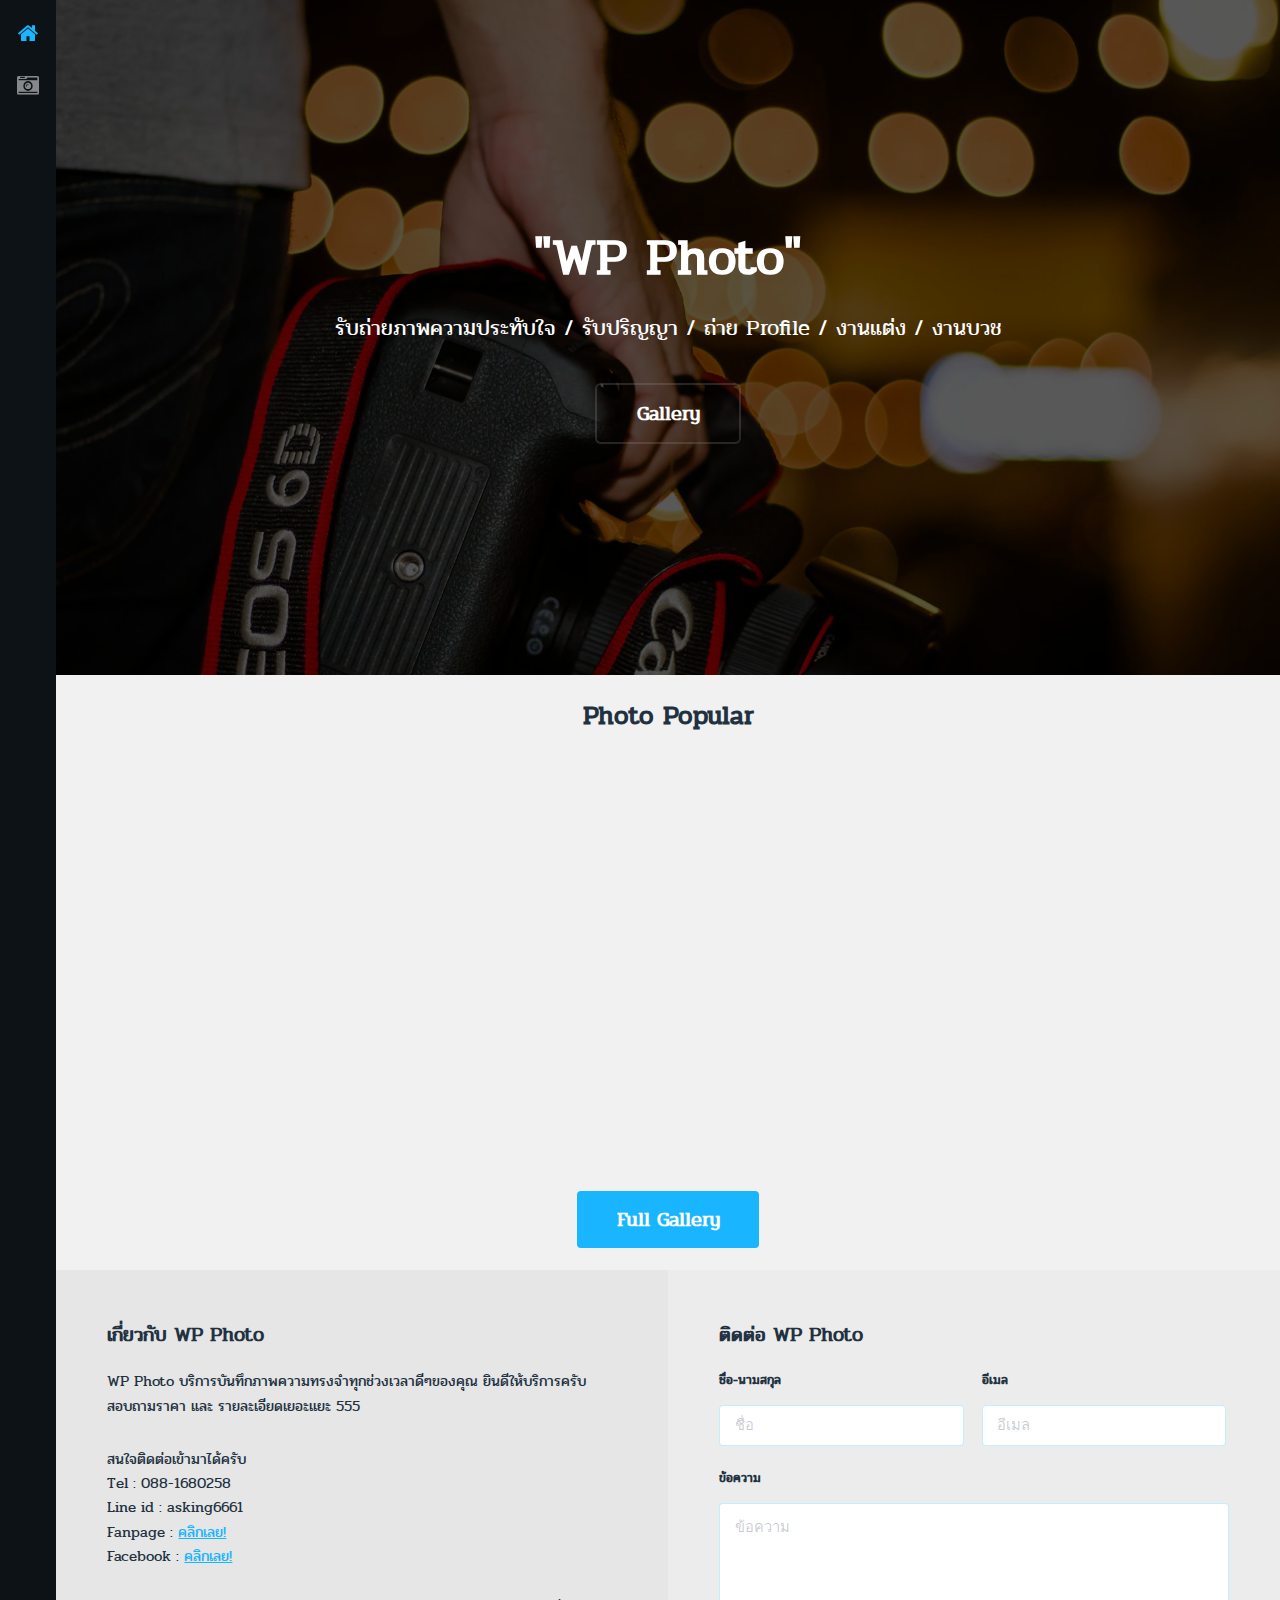
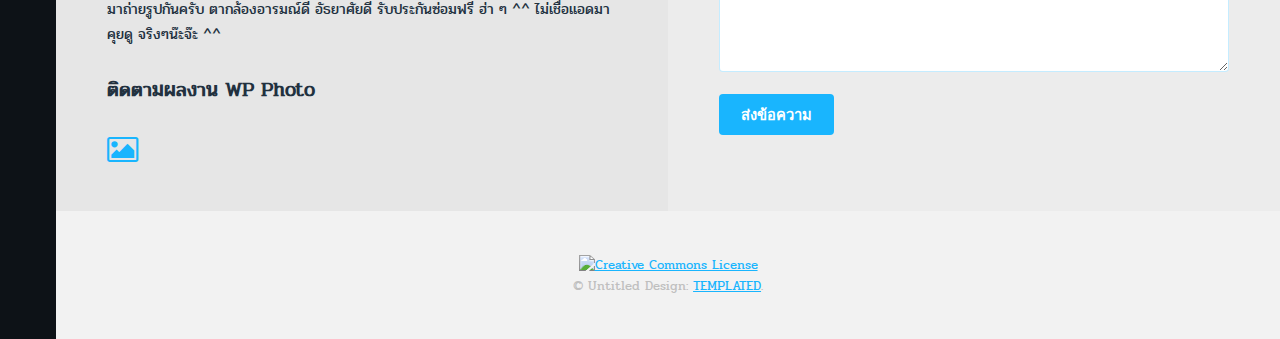
==== commit 9a56eb11: "dd" ====
--- a/index.html
+++ b/index.html
@@ -27,7 +27,7 @@
 				<section id="main">
 
 					<!-- Banner -->
-						<section id="banner" class="back">
+						<section id="banner">
 							<div class="inner">
 								<h1>"WP Photo"</h1>
 								<p>รับถ่ายภาพความประทับใจ / รับปริญญา / ถ่าย Profile / งานแต่ง / งานบวช
--- a/assets/css/main.css
+++ b/assets/css/main.css
@@ -1460,30 +1460,12 @@
 
 /* Banner */
 
-/* Standard syntax */
-@keyframes example {
-    0%   {background-size: 100%;}
-    100% {background-size: 115%;}
-}
-
 	body.is-loading #banner > .inner {
 		opacity: 0;
 		-moz-transform: translateY(1em);
 		-webkit-transform: translateY(1em);
 		-ms-transform: translateY(1em);
 		transform: translateY(1em);
-	}
-
-	.back{
-		background-image: url(../../images/banner2.jpg);
-		 background-repeat: no-repeat;
-	    background-attachment: fixed;
-	    background-position: center; 
-	    background-size: 100%;
-	    animation: example 15s infinite;
-    	animation-direction: alternate;
-    	animation-delay: 0.25s;
-
 	}
 
 	#banner {
@@ -1506,6 +1488,12 @@
 		min-height: 75vh;
 		height: 75vh;
 		position: relative;
+		background: #000;
+		background-image: url(../../images/banner2.jpg);
+		background-size: cover;
+		background-attachment: fixed;
+		background-repeat: no-repeat;
+		background-position: center;
 		text-align: center;
 		color: #FFF;
 	}
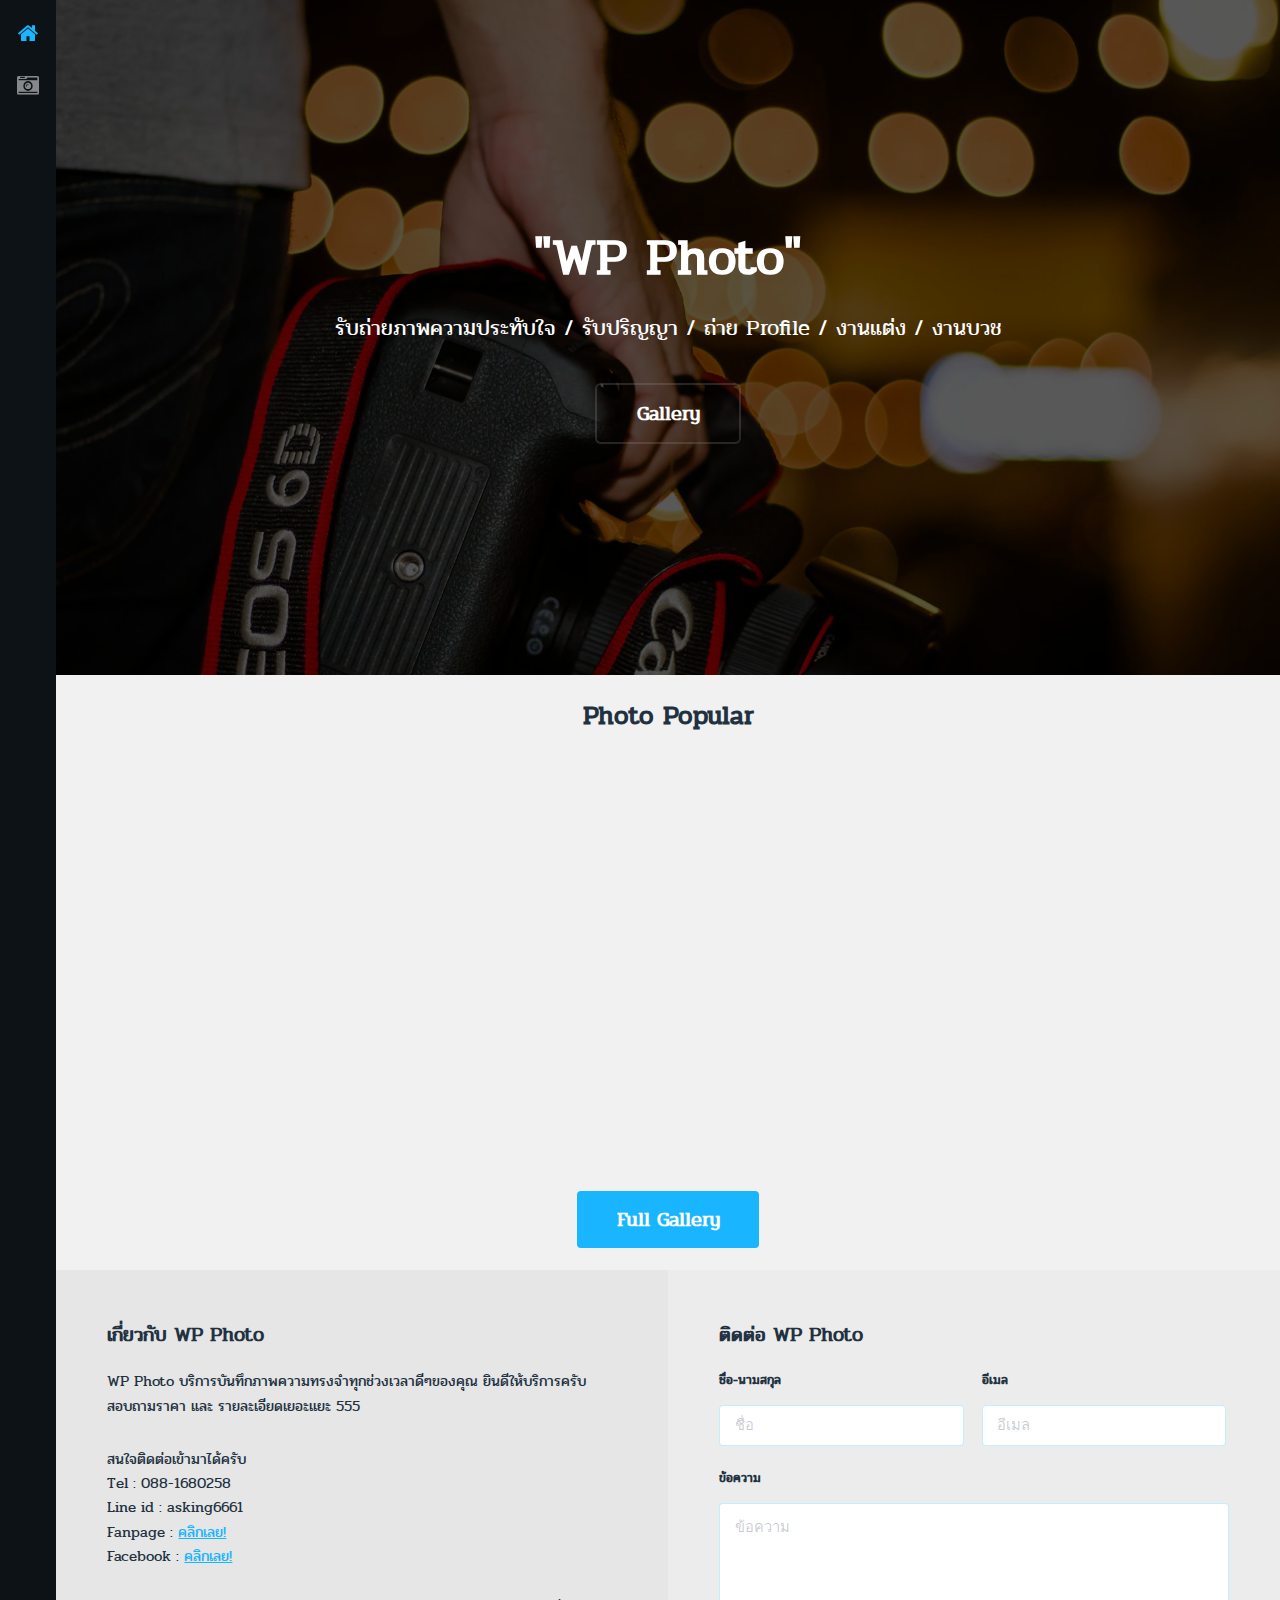
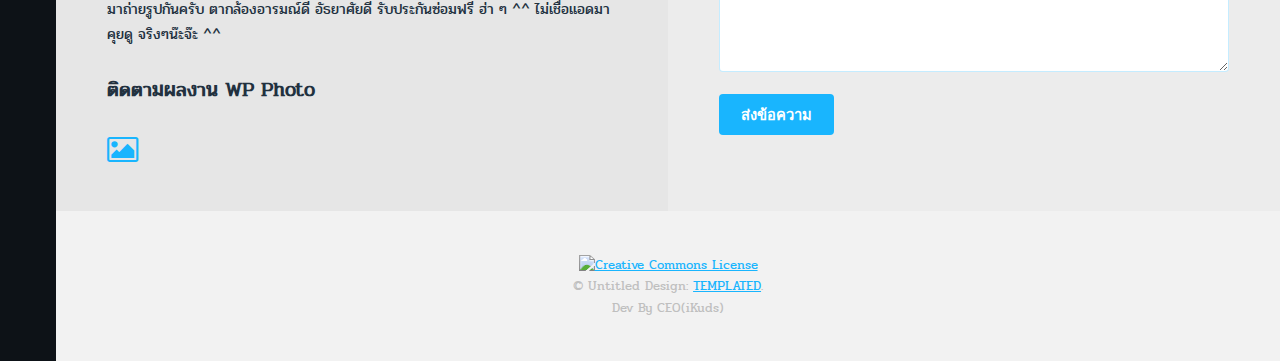
==== commit 262d850f: "sad" ====
--- a/index.html
+++ b/index.html
@@ -130,6 +130,8 @@
 							<div class="copyright">
 								<a rel="license" href="http://creativecommons.org/licenses/by/3.0/" class="license-button"><img alt="Creative Commons License" style="border-width:0" src="https://i.creativecommons.org/l/by/3.0/88x31.png"></a><br>
 								&copy; Untitled Design: <a href="https://templated.co/">TEMPLATED</a>.
+								<br>
+								<span>Dev By CEO(iKuds)</span>
 							</div>
 						</footer>
 				</section>
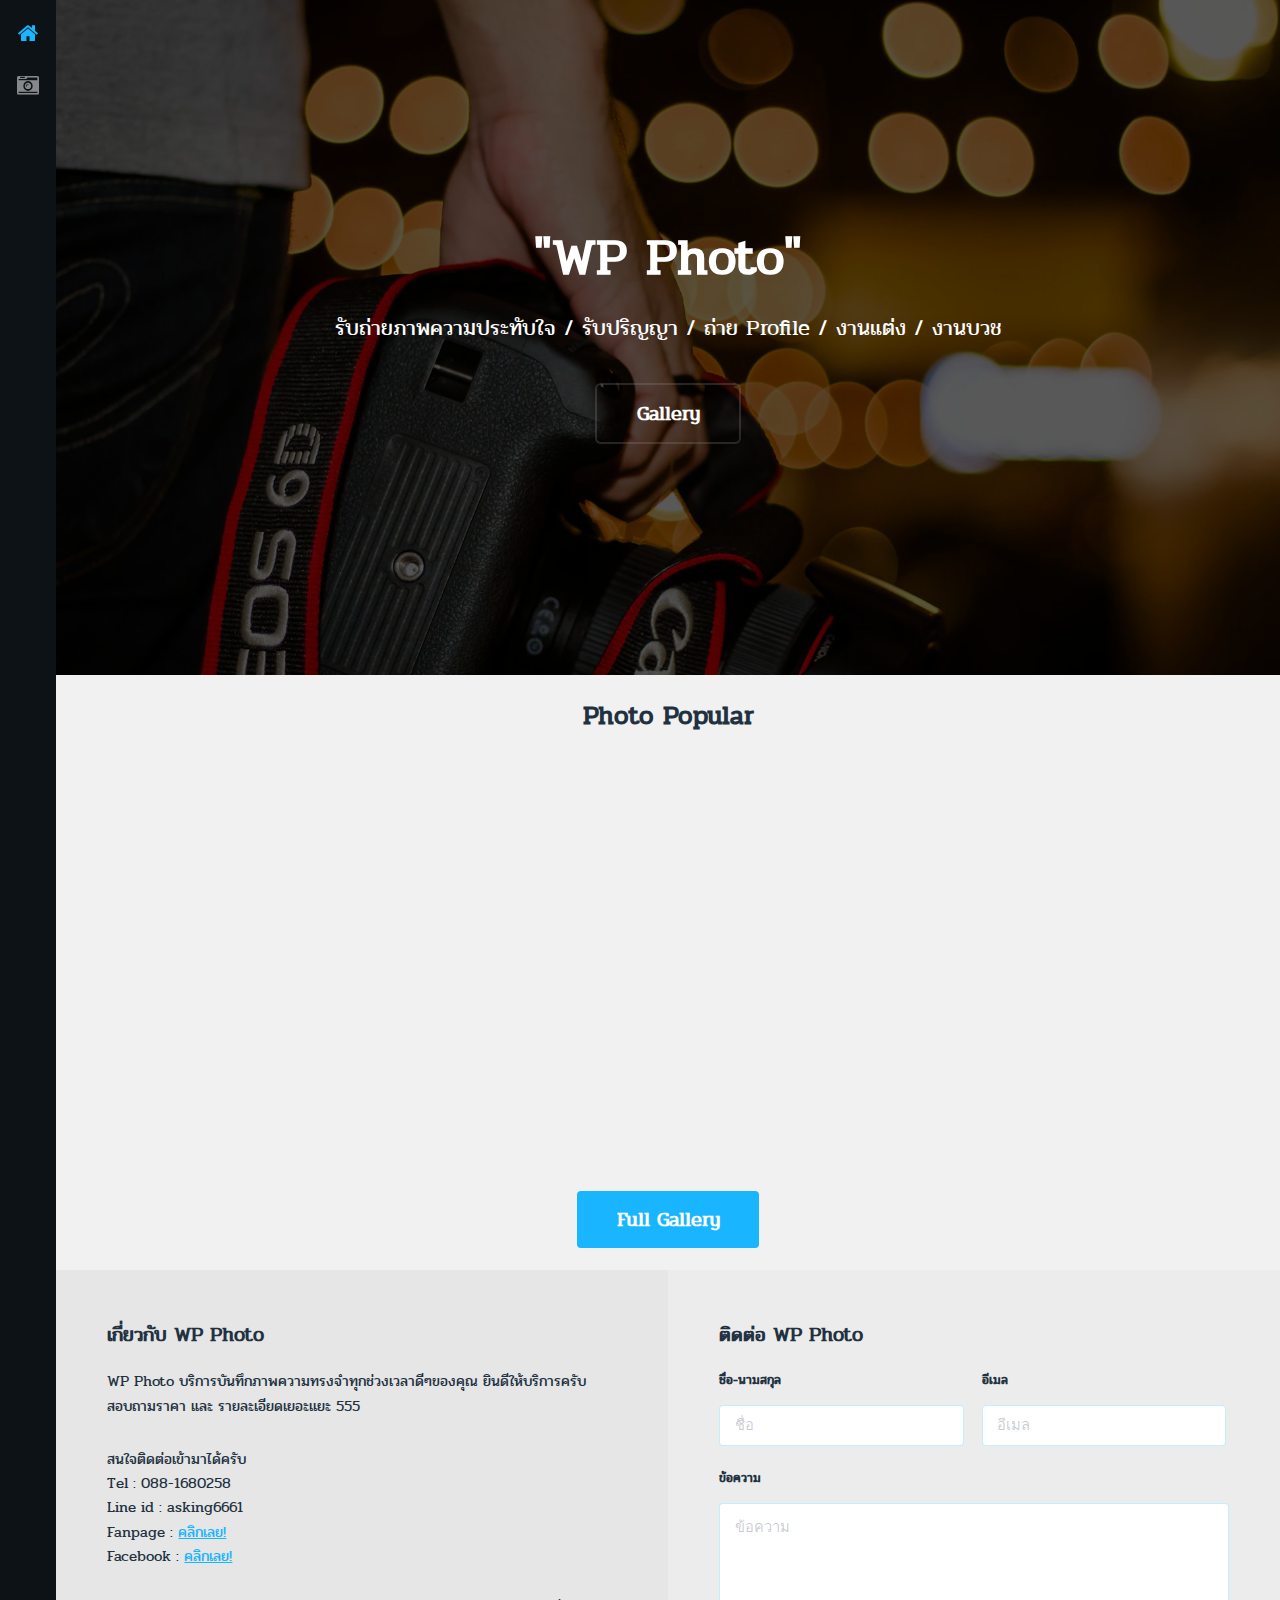
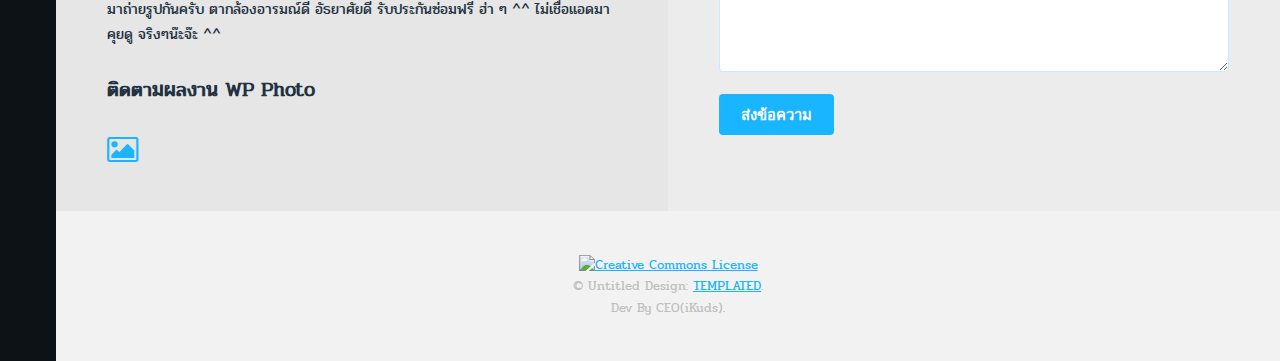
==== commit 82004a53: "s" ====
--- a/index.html
+++ b/index.html
@@ -131,7 +131,7 @@
 								<a rel="license" href="http://creativecommons.org/licenses/by/3.0/" class="license-button"><img alt="Creative Commons License" style="border-width:0" src="https://i.creativecommons.org/l/by/3.0/88x31.png"></a><br>
 								&copy; Untitled Design: <a href="https://templated.co/">TEMPLATED</a>.
 								<br>
-								<span>Dev By CEO(iKuds)</span>
+								<span>Dev By CEO(iKuds).</span>
 							</div>
 						</footer>
 				</section>
